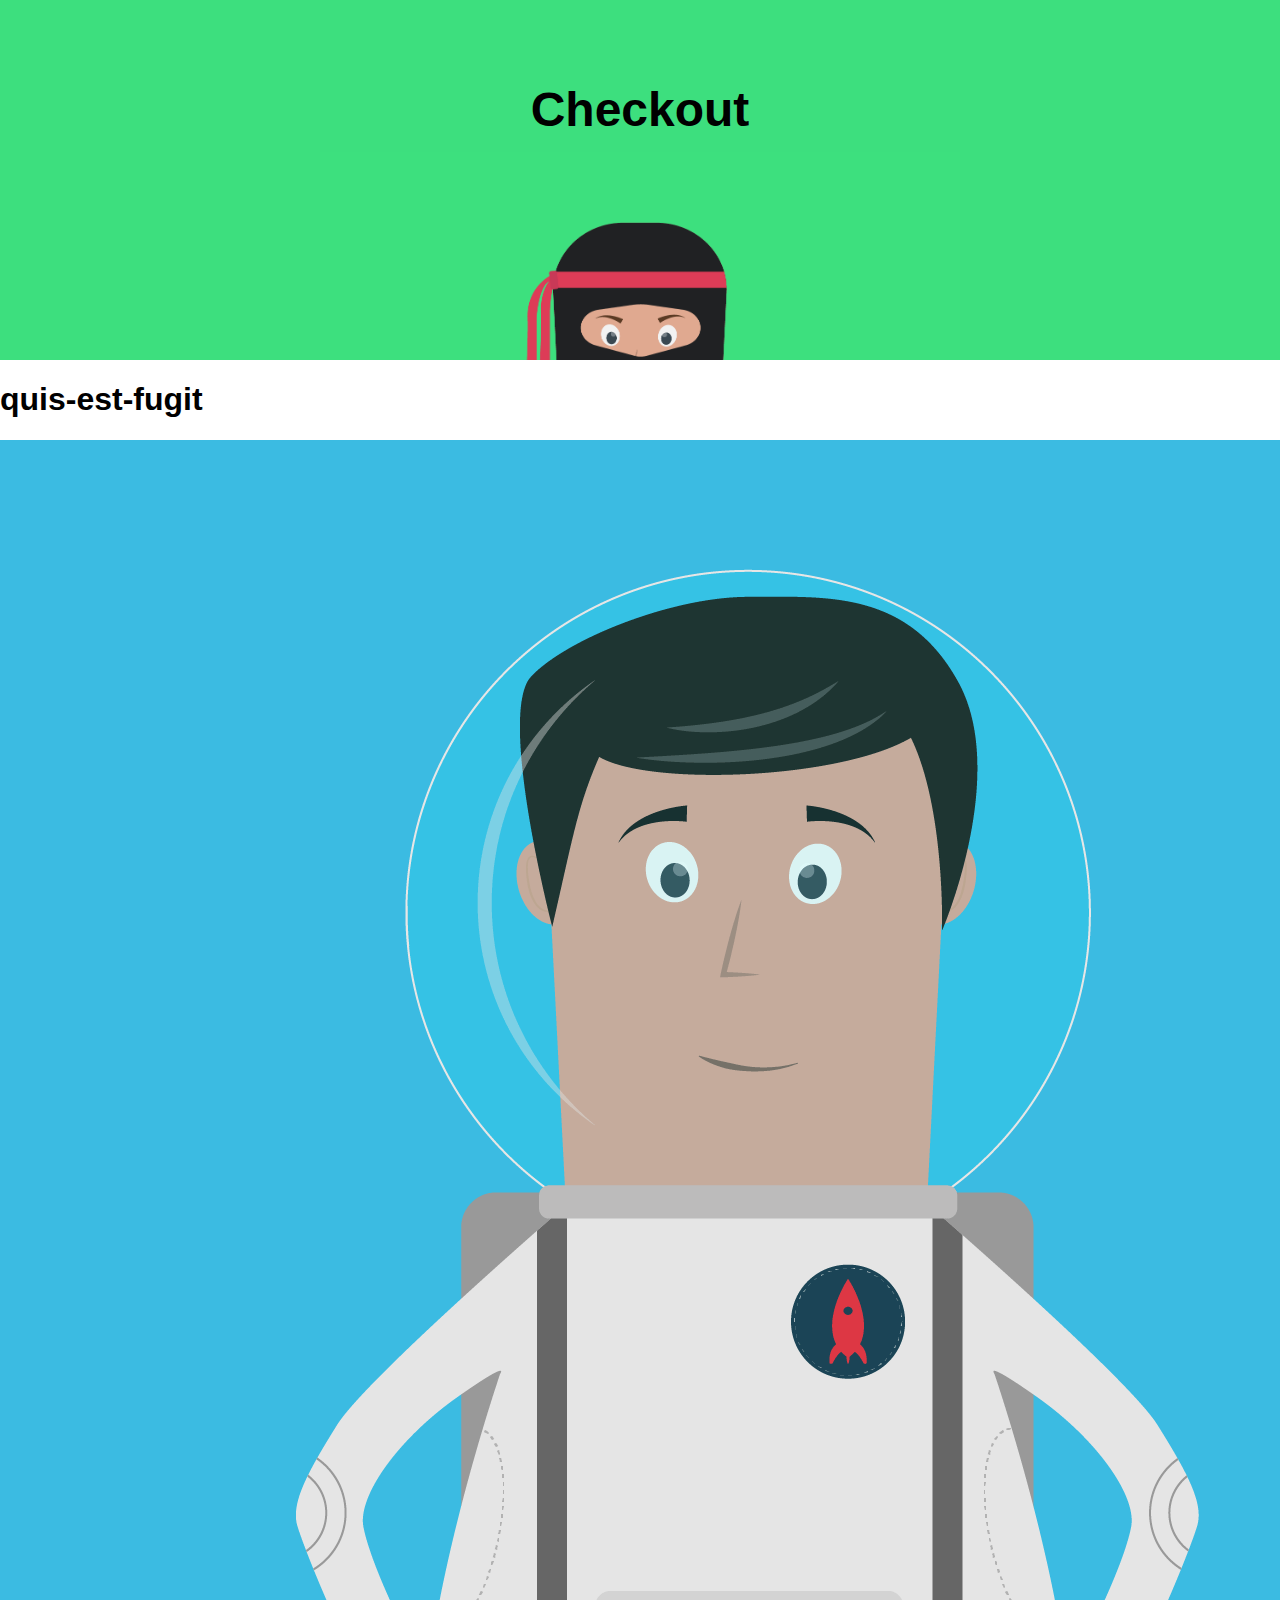
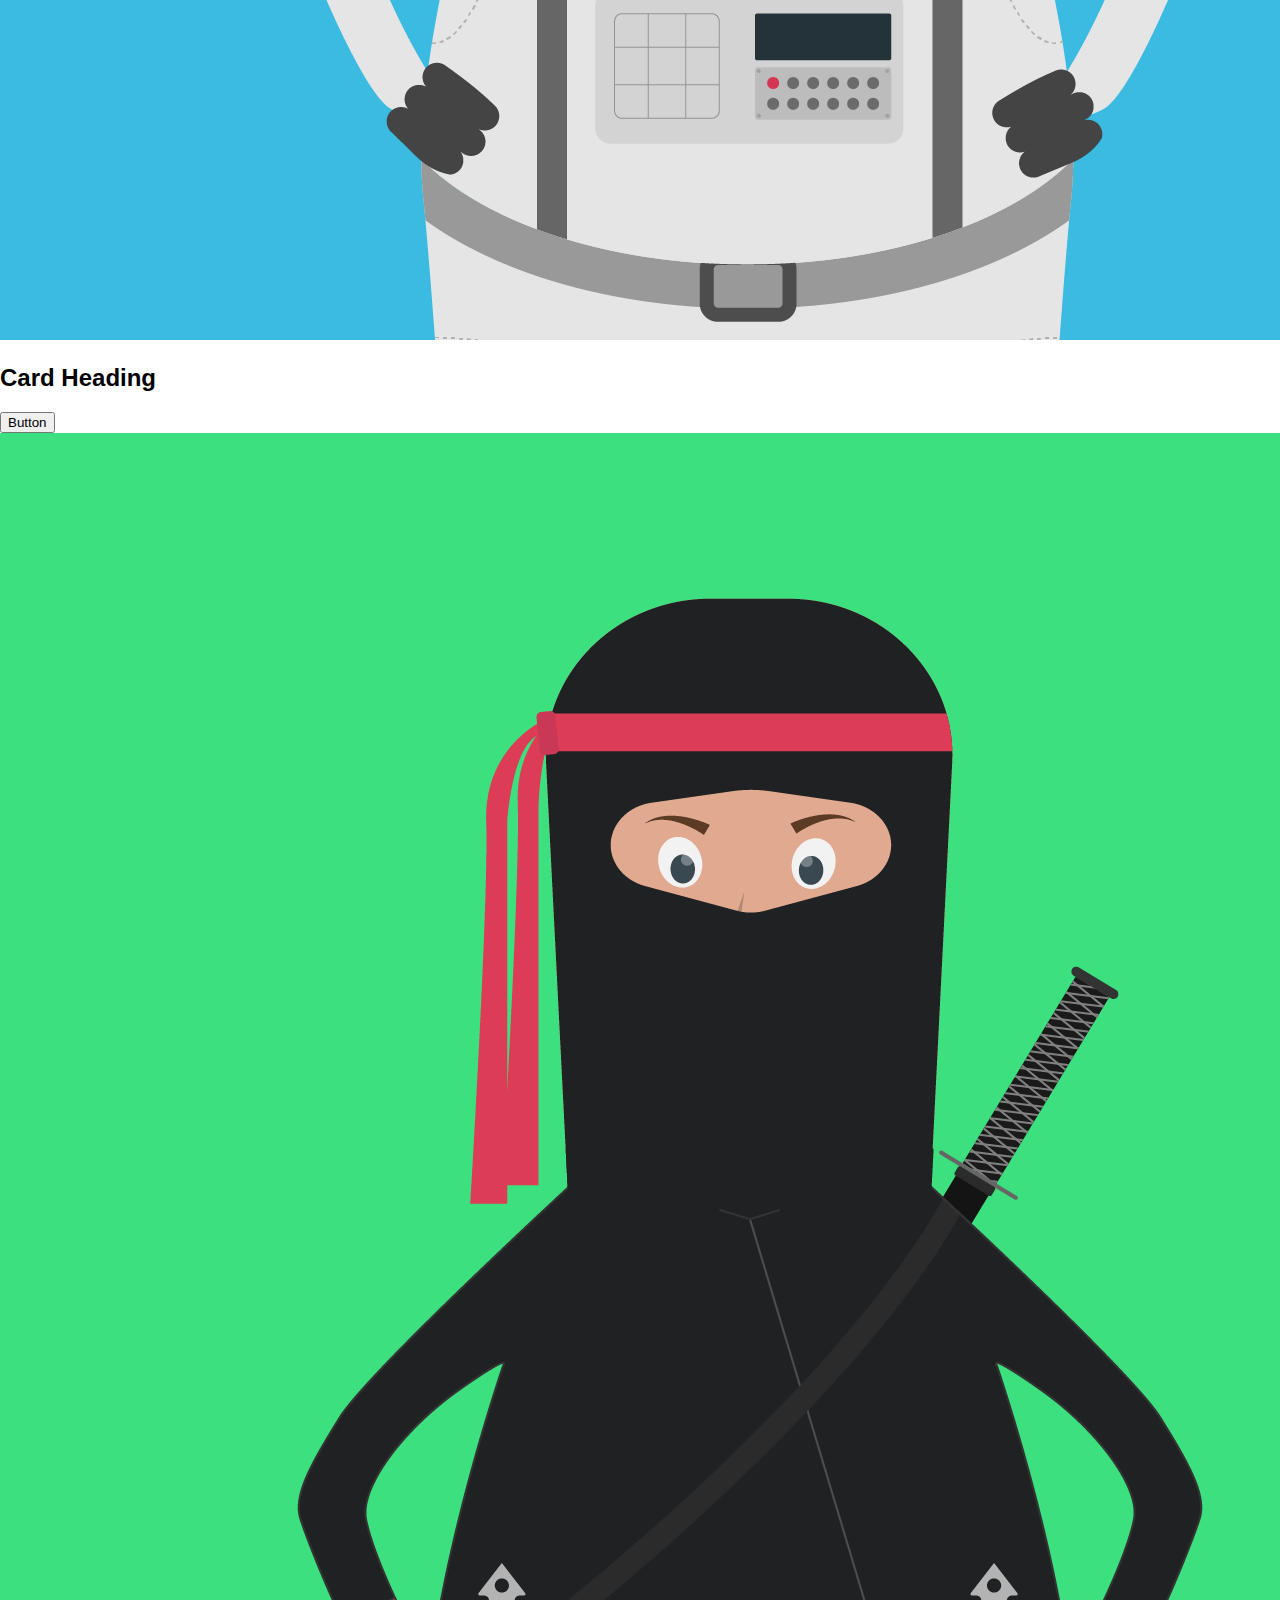
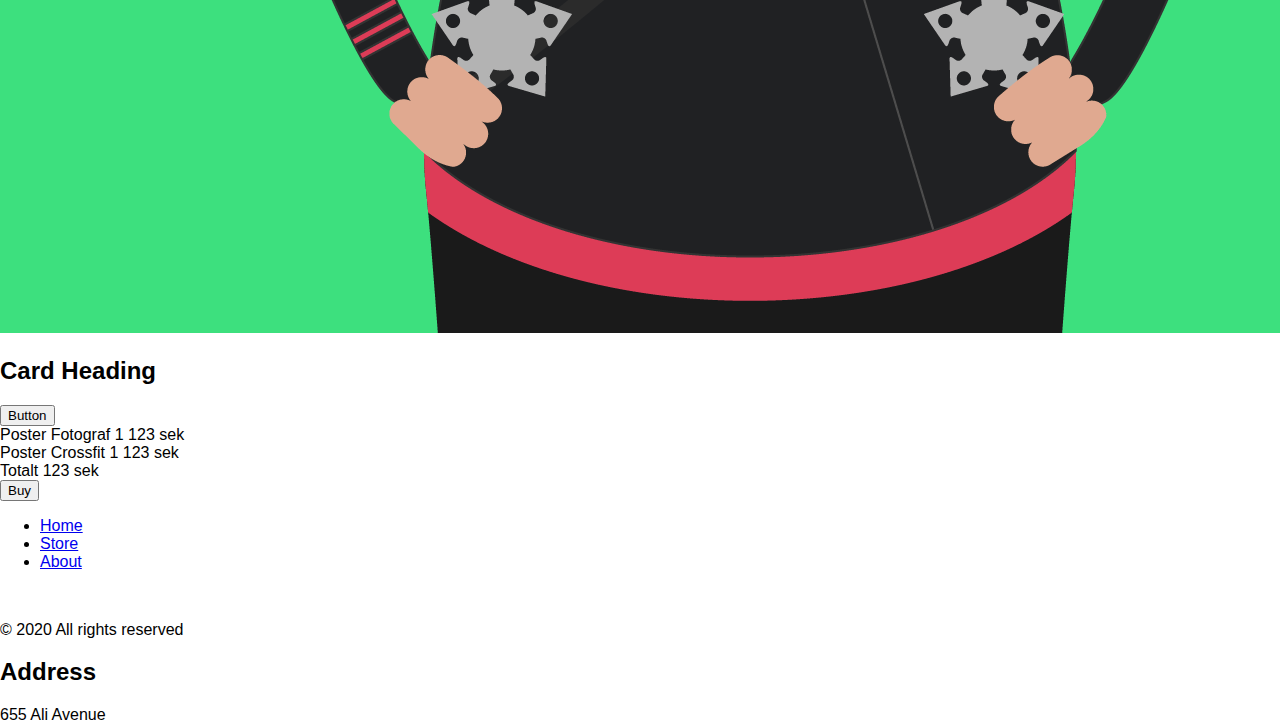
==== checkout.html @ ba8e8184 "Update the price and such for order" ====
<!DOCTYPE html>
<html lang="en">

<head>
  <meta charset="UTF-8">
  <meta name="viewport" content="width=device-width, initial-scale=1.0">
  <link rel="stylesheet" href="style-checkout.css">
  <title>Checkout</title>
</head>

<body>

  <header>
    <h1>Checkout</h1>
    <img class="ninja-for-header" src="poster-shop-main/assets/char-2.png" alt="header-picture-ninja">
  </header>

  <main class="checkout-container">
       <h1>quis-est-fugit</h1>

    <div class="checkout-items-container">
      <div class="card">
        <img src="poster-shop-main/assets/char-1.png" alt="Card Image">
        <h2>Card Heading</h2>
        <button>Button</button>
      </div>
      <div class="card">
        <img src="poster-shop-main/assets/char-2.png" alt="Card Image">
        <h2>Card Heading</h2>
        <button>Button</button>
      </div>
    </div>


    <div class="order-summary">
      <div class="order-item">
        <span class="item-name">Poster Fotograf</span>
        <span class="item-quantity">1</span>
        <span class="item-price">123 sek</span>
      </div>
      <div class="order-item">
        <span class="item-name">Poster Crossfit</span>
        <span class="item-quantity">1</span>
        <span class="item-price">123 sek</span>
      </div>
      <div class="order-total">
        <span>Totalt</span>
        <span class="total-price">123 sek</span>
      </div>
      <button>Buy</button>
    </div>

  </main>


  <footer>
    <div class="footer-container">
      <div class="footer-left">
        <ul>
          <li><a href="/">Home</a></li>
          <li><a href="/store">Store</a></li>
          <li><a href="/about">About</a></li>
        </ul>
        <img src="poster-shop-main/assets/logo.png" alt="">
        <p>© 2020 All rights reserved</p>
      </div>
      <div class="footer-middle">
        <h2>Address</h2>
        655 Ali Avenue
      </div>
      <div class="footer-right">
        <div class="social-icons">
          <a href="https://www.facebook.com" target="_blank"><i class="fab fa-facebook-f"></i></a>
          <a href="https://www.instagram.com" target="_blank"><i class="fab fa-instagram"></i></a>
          <a href="https://www.twitter.com" target="_blank"><i class="fab fa-twitter"></i></a>
        </div>
      </div>
    </div>
  </footer>

</body>

</html>
---- style-checkout.css ----
body,
html {
  margin: 0;
  padding: 0;
  font-family: "Raleway", Arial, Helvetica, sans-serif;
  /* background-color: black; */
}

/*  #3DDF7E  */

header {
  display: flex;
  flex-direction: column;
  align-items: center;
  justify-content: center;
  width: 100%;
  height: 40vh; /* vh stands for viewport height */
  overflow: hidden;
  /* background-color: red; */
  background-color: #3DDF7E ;
  position: relative;


}

header > h1 {
  position: absolute;
  top: 50px;
  font-size: 3rem;
  z-index: 2;
}

header > img {
  position: absolute;
    bottom: -27rem;  
    left: 50%; 
    transform: translateX(-50%); 
    width: 40rem; 
    height: auto; 
  z-index: 1;
}
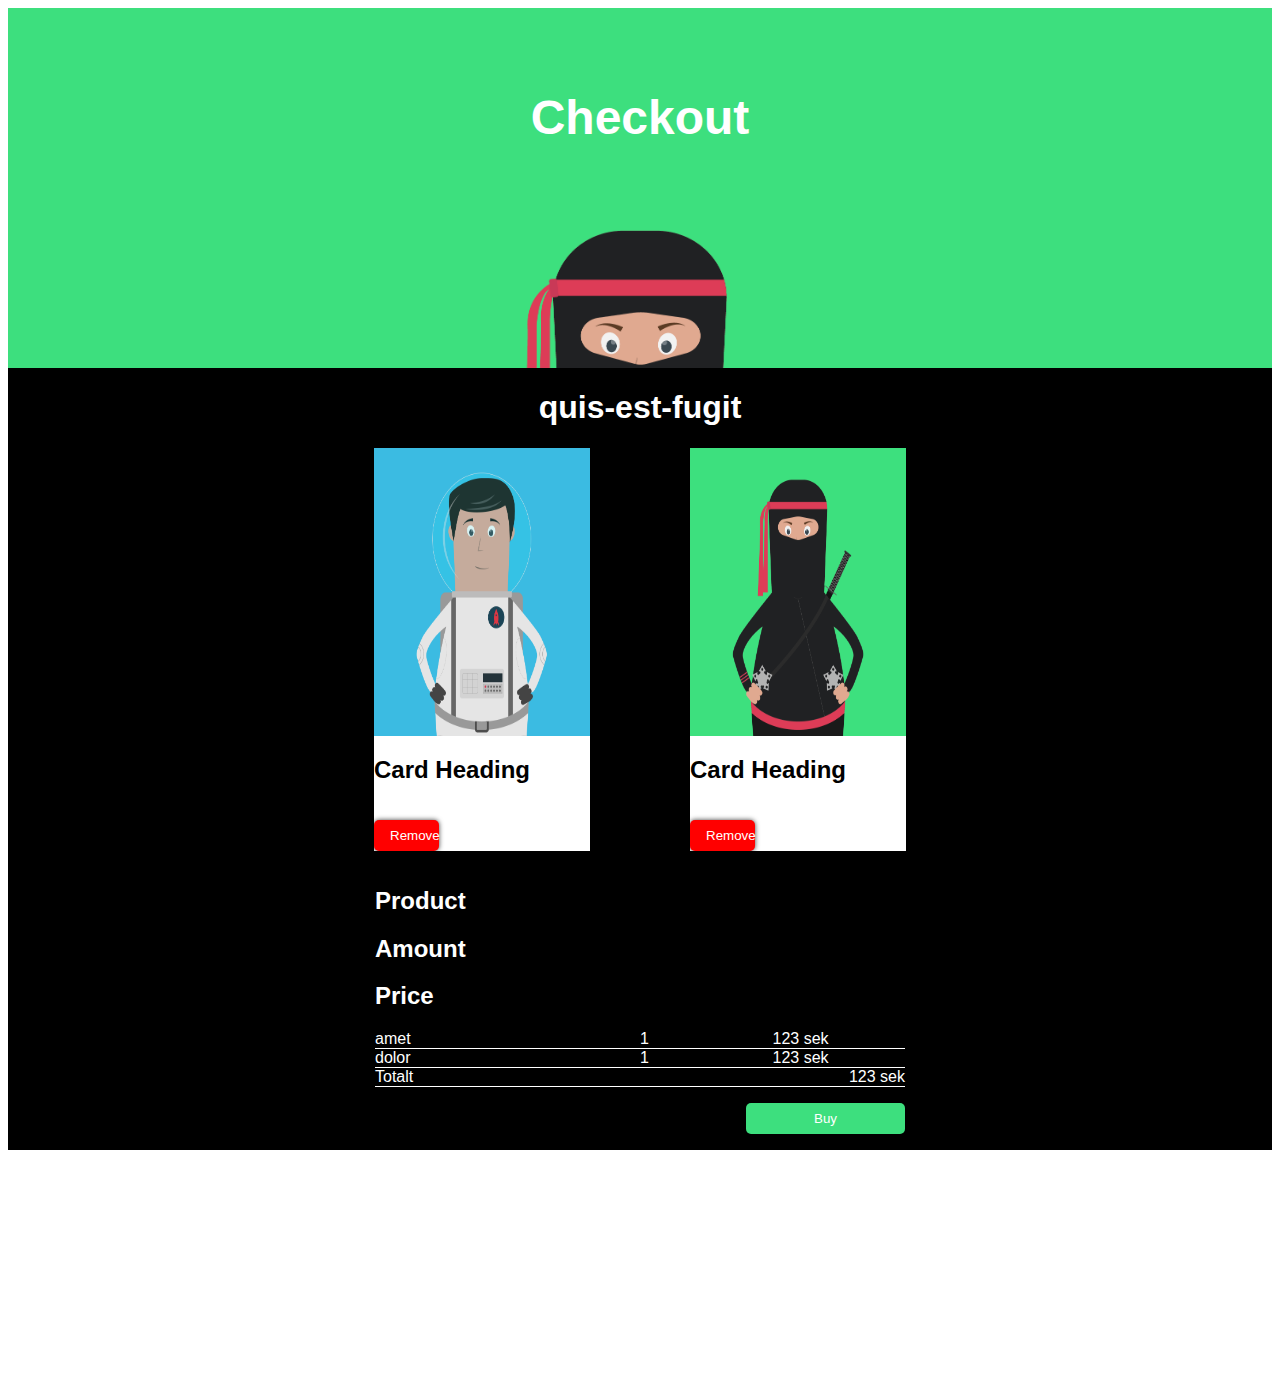
==== commit 2d33f501: "Update add the product info" ====
--- a/checkout.html
+++ b/checkout.html
@@ -16,39 +16,44 @@
   </header>
 
   <main class="checkout-container">
-       <h1>quis-est-fugit</h1>
+    <h1>quis-est-fugit</h1>
 
     <div class="checkout-items-container">
       <div class="card">
         <img src="poster-shop-main/assets/char-1.png" alt="Card Image">
         <h2>Card Heading</h2>
-        <button>Button</button>
+        <button>Remove</button>
       </div>
       <div class="card">
         <img src="poster-shop-main/assets/char-2.png" alt="Card Image">
         <h2>Card Heading</h2>
-        <button>Button</button>
+        <button>Remove</button>
       </div>
     </div>
 
 
     <div class="order-summary">
-      <div class="order-item">
-        <span class="item-name">Poster Fotograf</span>
-        <span class="item-quantity">1</span>
-        <span class="item-price">123 sek</span>
+      <div class="product-info">
+        <h2 class="order-product">Product</h2>
+        <h2 class="order-amount">Amount</h2>
+        <h2 class="order-price">Price</h2>
       </div>
-      <div class="order-item">
-        <span class="item-name">Poster Crossfit</span>
-        <span class="item-quantity">1</span>
-        <span class="item-price">123 sek</span>
+        <div class="order-item">
+          <span class="item-name">amet</span>
+          <span class="item-quantity">1</span>
+          <span class="item-price">123 sek</span>
+        </div>
+        <div class="order-item">
+          <span class="item-name">dolor</span>
+          <span class="item-quantity">1</span>
+          <span class="item-price">123 sek</span>
+        </div>
+        <div class="order-total">
+          <span>Totalt</span>
+          <span class="total-price">123 sek</span>
+        </div>
+        <button>Buy</button>
       </div>
-      <div class="order-total">
-        <span>Totalt</span>
-        <span class="total-price">123 sek</span>
-      </div>
-      <button>Buy</button>
-    </div>
 
   </main>
 
--- a/style-checkout.css
+++ b/style-checkout.css
@@ -1,12 +1,11 @@
+* {
+  color: white;
+}
+
 body,
 html {
-  margin: 0;
-  padding: 0;
   font-family: "Raleway", Arial, Helvetica, sans-serif;
-  /* background-color: black; */
 }
-
-/*  #3DDF7E  */
 
 header {
   display: flex;
@@ -14,28 +13,120 @@
   align-items: center;
   justify-content: center;
   width: 100%;
-  height: 40vh; /* vh stands for viewport height */
+  height: 40vh;
   overflow: hidden;
-  /* background-color: red; */
-  background-color: #3DDF7E ;
+
+  background-color: #3ddf7e;
   position: relative;
-
-
 }
 
-header > h1 {
+header  h1 {
   position: absolute;
   top: 50px;
   font-size: 3rem;
   z-index: 2;
 }
 
-header > img {
+header  img {
   position: absolute;
-    bottom: -27rem;  
-    left: 50%; 
-    transform: translateX(-50%); 
-    width: 40rem; 
-    height: auto; 
+  bottom: -27rem;
+  left: 50%;
+  transform: translateX(-50%);
+  width: 40rem;
+  height: auto;
   z-index: 1;
-}+}
+
+.checkout-container {
+  display: flex;
+  flex-direction: column;
+  align-items: center;
+  justify-content: center;
+  width: 100%;
+ 
+  background-color: black;
+}
+
+.checkout-items-container {
+  display: flex;
+  justify-content: center;
+  align-items: flex-start;
+  width: 50%;
+}
+
+.card {
+  display: flex;
+  flex-direction: column;
+  background-color: white;
+  margin: 0 50px;
+ 
+}
+
+
+.card  img {
+  width: 100%;
+  height: auto;
+  aspect-ratio: 3/4;
+}
+.card  h2 {
+  color: black;
+}
+
+.card button {
+  background-color: red;
+  color: white;
+  border: none;
+  border-radius: 5px;
+  padding: 0.5rem 1rem;
+  box-shadow: 0px 0px 5px 0px rgba(0, 0, 0, 0.75);
+  margin-top: 1rem;
+  width: 30%;
+}
+
+.order-summary {
+  background-color: #000;
+  color: #fff;
+  display: flex;
+  flex-direction: column;
+  /* margin: 0 50px; */
+  padding: 1rem;
+  /* flex-wrap: wrap; */
+  /* align-content: space-around; */
+  top: 50px;
+  width: 100%;
+  max-width: 530px;
+  max-height: 400px;
+  /* transform: translateY(120%); */
+}
+
+.order-item,
+.order-total {
+  display: flex;
+  justify-content: space-between;
+  border-bottom: 1px solid #fff;
+}
+
+.order-item:last-child {
+  border-bottom: none;
+}
+
+.item-name {
+  flex: 2;
+}
+
+.item-quantity,
+.item-price {
+  flex: 1;
+}
+
+.order-summary  button {
+  background-color: #3ddf7e;
+  color: #fff;
+  border: none;
+  border-radius: 5px;
+  padding: 0.5rem 1rem;
+  box-shadow: 0px 0px 5px 0px rgba(0, 0, 0, 0.75);
+  margin-top: 1rem;
+  width: 30%;
+  margin-left: auto; 
+}
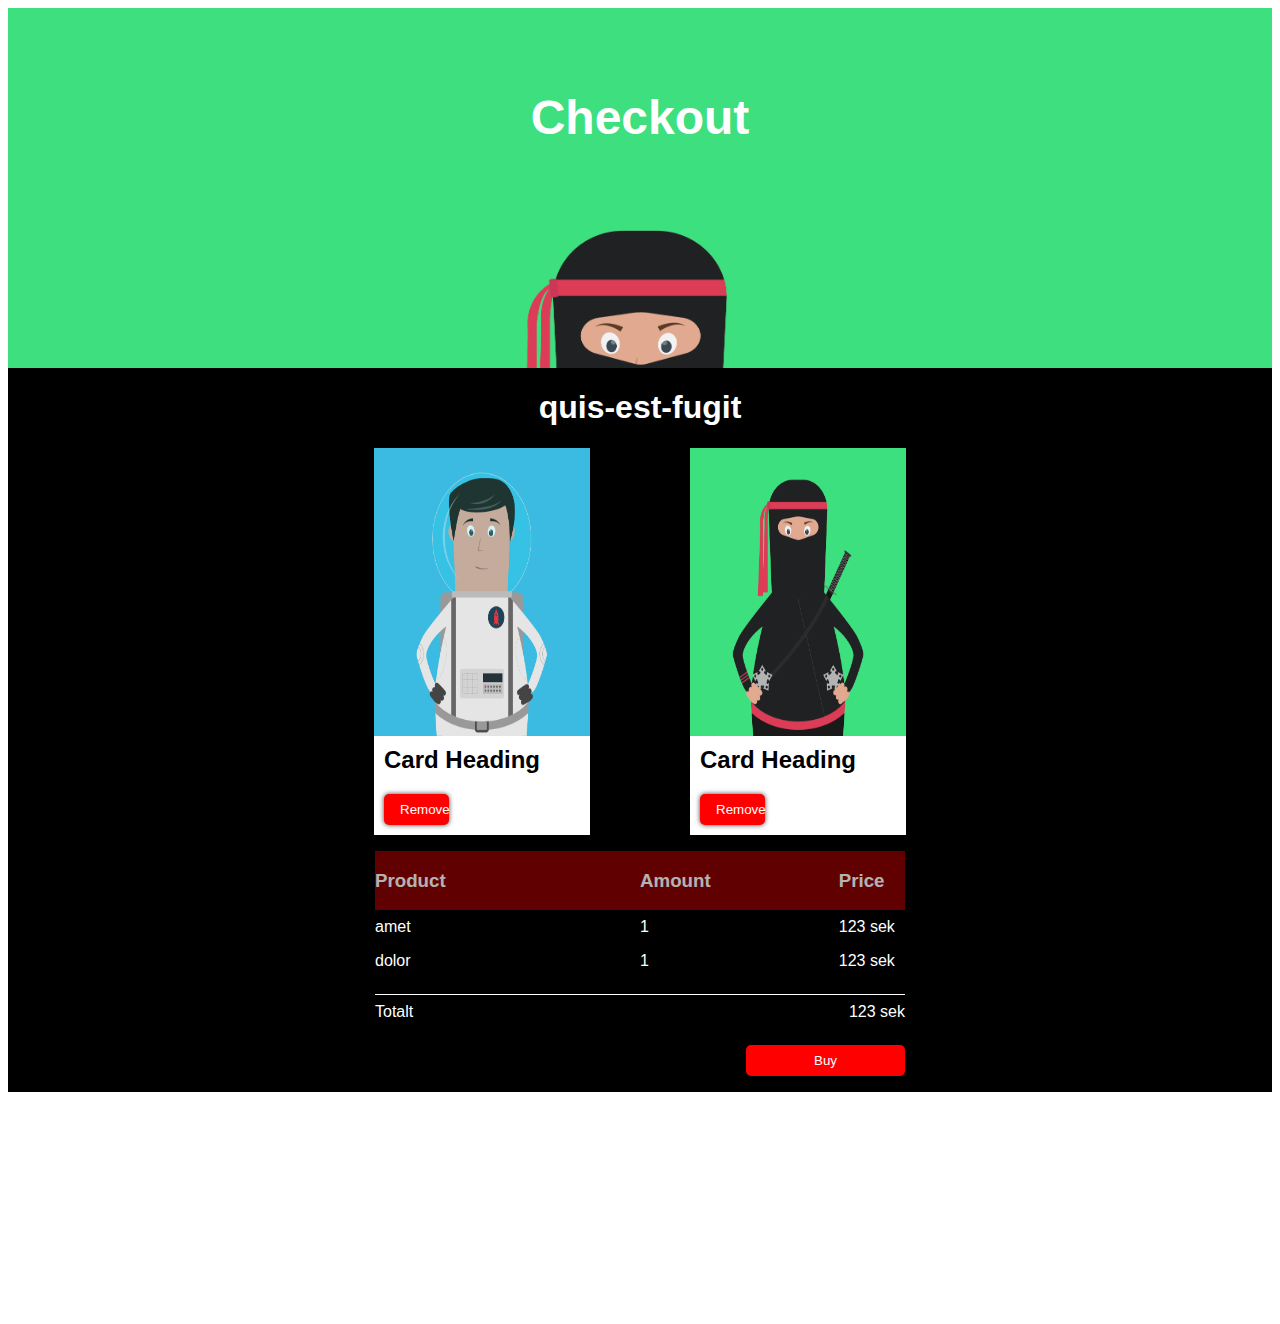
==== commit bc7ca26e: "Update change h2 to h3" ====
--- a/checkout.html
+++ b/checkout.html
@@ -34,9 +34,9 @@
 
     <div class="order-summary">
       <div class="product-info">
-        <h2 class="order-product">Product</h2>
-        <h2 class="order-amount">Amount</h2>
-        <h2 class="order-price">Price</h2>
+        <h3 class="order-product">Product</h3>
+        <h3 class="order-amount">Amount</h3>
+        <h3 class="order-price">Price</h3>
       </div>
         <div class="order-item">
           <span class="item-name">amet</span>
--- a/style-checkout.css
+++ b/style-checkout.css
@@ -70,6 +70,7 @@
 }
 .card  h2 {
   color: black;
+  margin: 10px 10px;
 }
 
 .card button {
@@ -79,7 +80,7 @@
   border-radius: 5px;
   padding: 0.5rem 1rem;
   box-shadow: 0px 0px 5px 0px rgba(0, 0, 0, 0.75);
-  margin-top: 1rem;
+  margin: 10px 10px;
   width: 30%;
 }
 
@@ -94,33 +95,74 @@
   /* align-content: space-around; */
   top: 50px;
   width: 100%;
+  height: auto;
   max-width: 530px;
-  max-height: 400px;
+  /* max-height: 400px; */
   /* transform: translateY(120%); */
 }
 
-.order-item,
+.order-item {
+  display: flex;
+  justify-content: space-between;
+  /* border-bottom: 1px solid #fff; */
+  padding: 0.5rem 0;
+}
+
 .order-total {
   display: flex;
   justify-content: space-between;
-  border-bottom: 1px solid #fff;
+  padding: 0.5rem 0;
+  border-top: 1px solid #fff;
+  margin-top: 1rem;
 }
 
 .order-item:last-child {
   border-bottom: none;
 }
 
-.item-name {
-  flex: 2;
+.product-info {
+  display: flex;
+  background-color: darkred;
+  opacity: 0.7
+
 }
 
+.product-info h2 {
+    margin: 10px 10px;
+    
+}
+
+.order-product, .order-amount, .order-price {
+  flex: 1;
+}
+
+.order-product {
+  flex: 4;
+}
+
+.order-amount {
+  flex: 3;
+}
+
+
+
+
+.item-name,
 .item-quantity,
 .item-price {
   flex: 1;
 }
 
+.item-name {
+  flex: 4;
+}
+
+.item-quantity {
+  flex: 3;
+}
+
 .order-summary  button {
-  background-color: #3ddf7e;
+  background-color: red;
   color: #fff;
   border: none;
   border-radius: 5px;
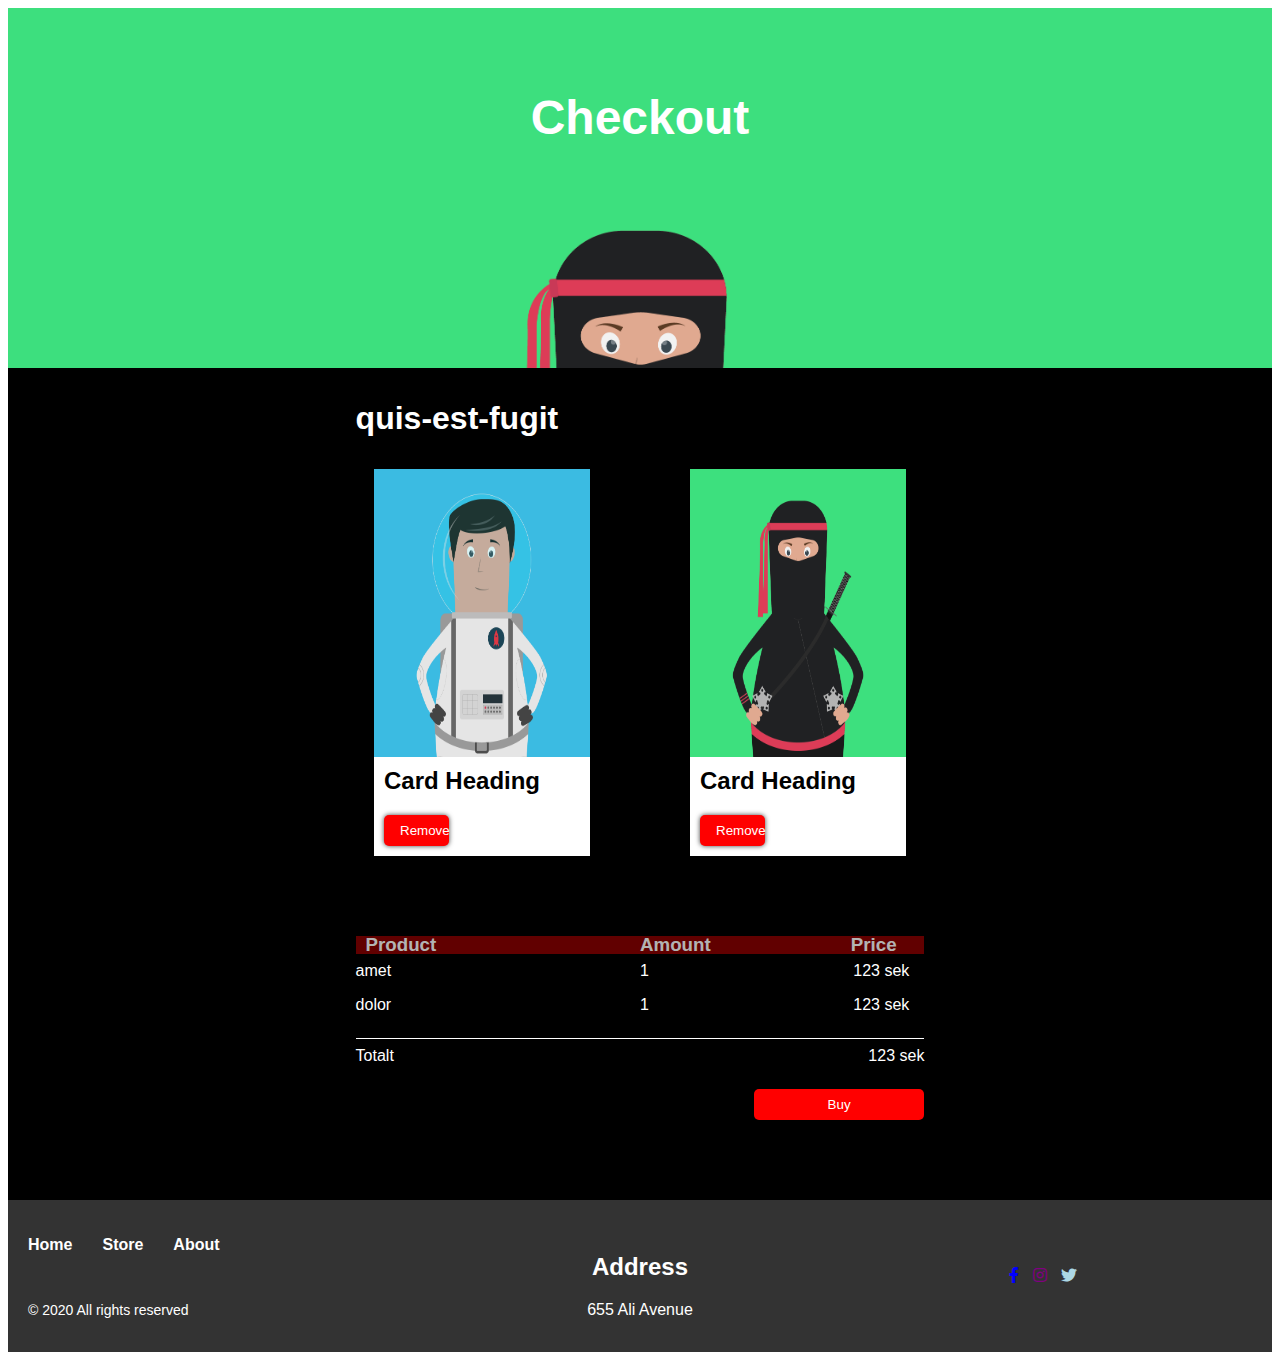
==== commit 5de4d642: "Update import icons" ====
--- a/checkout.html
+++ b/checkout.html
@@ -5,6 +5,8 @@
   <meta charset="UTF-8">
   <meta name="viewport" content="width=device-width, initial-scale=1.0">
   <link rel="stylesheet" href="style-checkout.css">
+  <link rel="stylesheet" href="https://cdnjs.cloudflare.com/ajax/libs/font-awesome/5.15.4/css/all.min.css">
+
   <title>Checkout</title>
 </head>
 
--- a/style-checkout.css
+++ b/style-checkout.css
@@ -20,14 +20,14 @@
   position: relative;
 }
 
-header  h1 {
+header h1 {
   position: absolute;
   top: 50px;
   font-size: 3rem;
   z-index: 2;
 }
 
-header  img {
+header img {
   position: absolute;
   bottom: -27rem;
   left: 50%;
@@ -36,15 +36,25 @@
   height: auto;
   z-index: 1;
 }
-
+footer {
+  flex-grow: 1;
+  /* Your existing styles for footer... */
+}
 .checkout-container {
   display: flex;
   flex-direction: column;
   align-items: center;
   justify-content: center;
   width: 100%;
- 
+
   background-color: black;
+}
+
+.checkout-container h1 {
+  margin: 2rem 0;
+  /* move to the left */
+  text-align: left;
+  width: 45%;
 }
 
 .checkout-items-container {
@@ -59,16 +69,14 @@
   flex-direction: column;
   background-color: white;
   margin: 0 50px;
- 
-}
-
-
-.card  img {
+}
+
+.card img {
   width: 100%;
   height: auto;
   aspect-ratio: 3/4;
 }
-.card  h2 {
+.card h2 {
   color: black;
   margin: 10px 10px;
 }
@@ -89,22 +97,18 @@
   color: #fff;
   display: flex;
   flex-direction: column;
-  /* margin: 0 50px; */
-  padding: 1rem;
-  /* flex-wrap: wrap; */
-  /* align-content: space-around; */
+
+  padding: 5rem;
   top: 50px;
-  width: 100%;
-  height: auto;
-  max-width: 530px;
-  /* max-height: 400px; */
-  /* transform: translateY(120%); */
+  width: 45%;
+  height: auto;
+  /* max-width: 530px; */
+  /* margin: 0 auto; */
 }
 
 .order-item {
   display: flex;
   justify-content: space-between;
-  /* border-bottom: 1px solid #fff; */
   padding: 0.5rem 0;
 }
 
@@ -123,16 +127,16 @@
 .product-info {
   display: flex;
   background-color: darkred;
-  opacity: 0.7
-
-}
-
-.product-info h2 {
-    margin: 10px 10px;
-    
-}
-
-.order-product, .order-amount, .order-price {
+  opacity: 0.7;
+}
+
+.product-info h3 {
+  margin: -2px 10px;
+}
+
+.order-product,
+.order-amount,
+.order-price {
   flex: 1;
 }
 
@@ -143,9 +147,6 @@
 .order-amount {
   flex: 3;
 }
-
-
-
 
 .item-name,
 .item-quantity,
@@ -161,7 +162,7 @@
   flex: 3;
 }
 
-.order-summary  button {
+.order-summary button {
   background-color: red;
   color: #fff;
   border: none;
@@ -170,5 +171,85 @@
   box-shadow: 0px 0px 5px 0px rgba(0, 0, 0, 0.75);
   margin-top: 1rem;
   width: 30%;
-  margin-left: auto; 
-}
+  margin-left: auto;
+}
+
+.footer-container {
+  display: flex;
+  justify-content: space-between;
+  align-items: center;
+  background-color: #333333;
+  padding: 20px;
+  /* margin-top: 100px; */
+}
+
+.footer-left,
+.footer-middle,
+.footer-right {
+  flex: 1;
+}
+
+.footer-left ul {
+  list-style: none;
+  padding: 0;
+}
+
+.footer-left ul li {
+  display: inline;
+  margin-right: 10px;
+}
+
+.footer-left img {
+  width: 100px;
+  height: auto;
+}
+
+.footer-left p {
+  font-size: 14px;
+  color: #ffffff;
+}
+
+.footer-middle {
+  text-align: center;
+}
+
+ul {
+  list-style: none;
+  display: flex;
+  gap: 20px;
+}
+
+ul li a {
+  text-decoration: none;
+  color: #ffffff;
+  font-weight: bold;
+}
+
+ul li a:hover {
+  text-decoration: underline;
+}
+
+.social-icons {
+  text-align: center;
+  margin: 20px 0;
+}
+.social-icons a {
+  color: #333;
+  margin-right: 10px;
+}
+
+.social-icons a:hover {
+  color: #007bff;
+}
+
+.fa-facebook-f {
+  color: blue;
+}
+
+.fa-instagram {
+  color: purple;
+}
+
+.fa-twitter {
+  color: lightblue;
+}
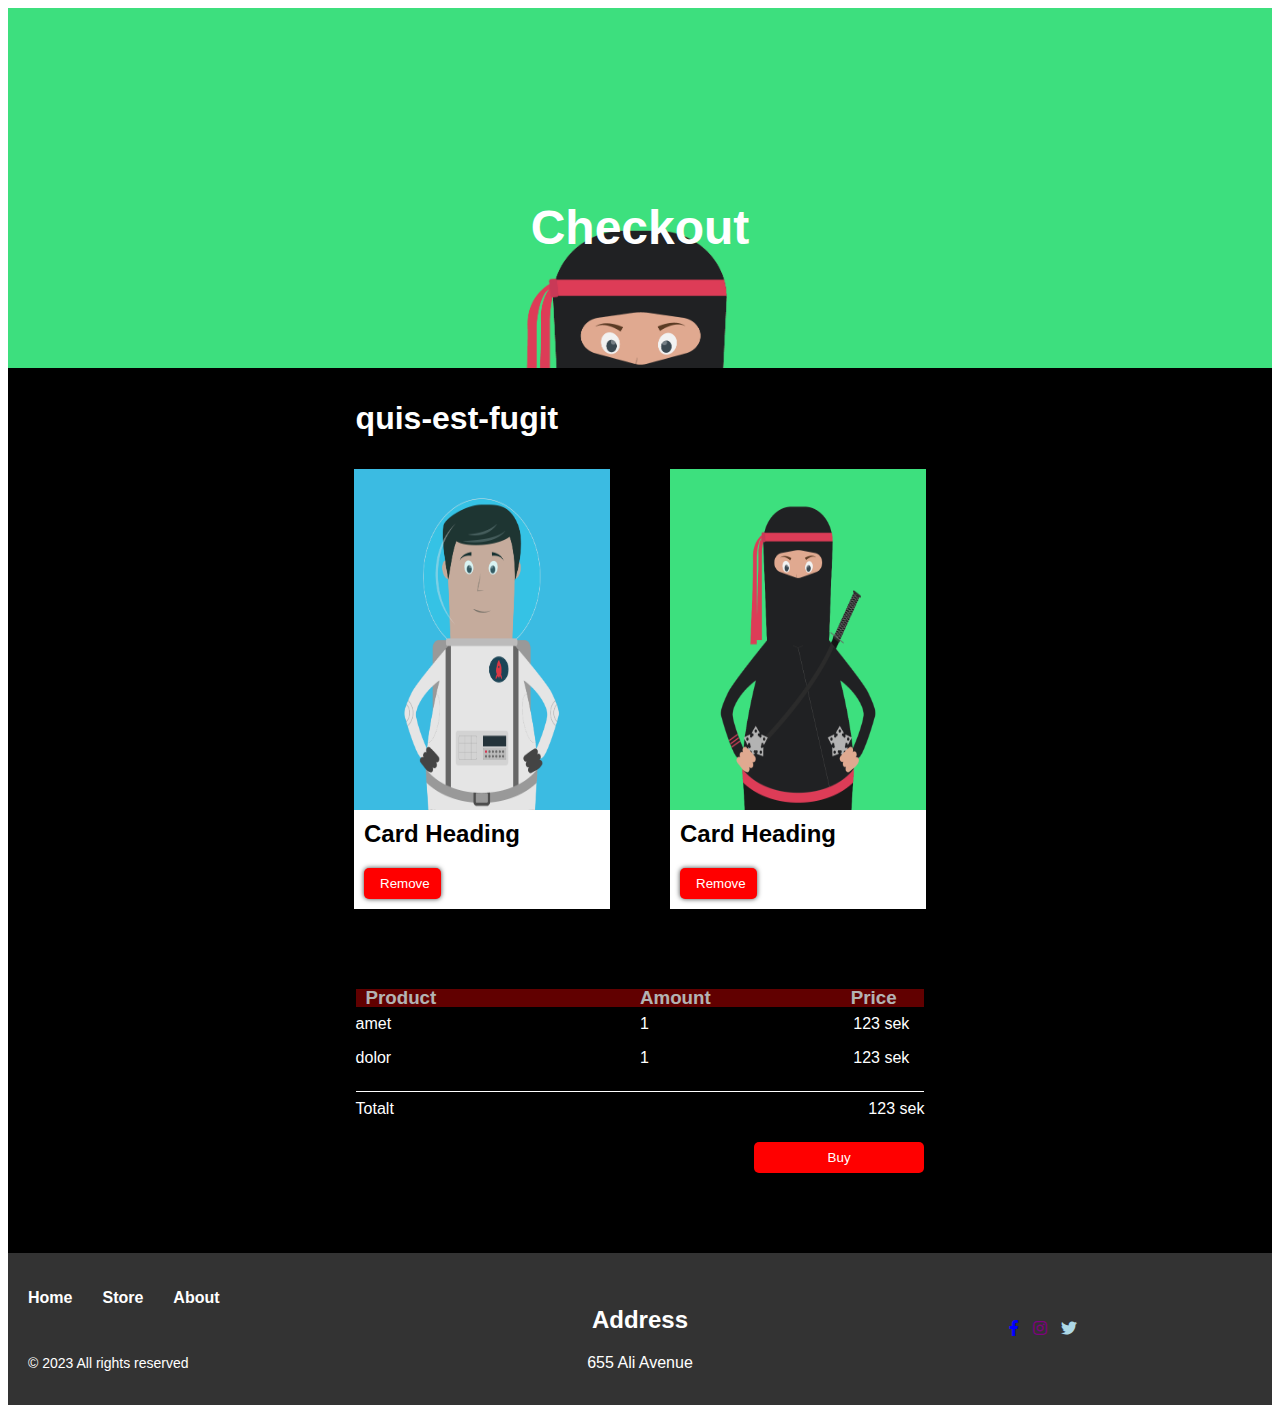
==== commit 4b9eafe2: "Update navigation and footer copyright year" ====
--- a/checkout.html
+++ b/checkout.html
@@ -13,6 +13,13 @@
 <body>
 
   <header>
+    <!-- <nav class="nav-bar">
+      <ul>
+        <li><a href="index.html">Home</a></li>
+        <li><a href="#">Store</a></li>
+        <li><a href="#">About</a></li>
+      </ul>
+    </nav> -->
     <h1>Checkout</h1>
     <img class="ninja-for-header" src="poster-shop-main/assets/char-2.png" alt="header-picture-ninja">
   </header>
@@ -64,12 +71,12 @@
     <div class="footer-container">
       <div class="footer-left">
         <ul>
-          <li><a href="/">Home</a></li>
-          <li><a href="/store">Store</a></li>
-          <li><a href="/about">About</a></li>
+          <li><a href="#">Home</a></li>
+          <li><a href="checkout.html">Store</a></li>
+          <li><a href="#">About</a></li>
         </ul>
         <img src="poster-shop-main/assets/logo.png" alt="">
-        <p>© 2020 All rights reserved</p>
+        <p>© 2023 All rights reserved</p>
       </div>
       <div class="footer-middle">
         <h2>Address</h2>
--- a/style-checkout.css
+++ b/style-checkout.css
@@ -22,7 +22,7 @@
 
 header h1 {
   position: absolute;
-  top: 50px;
+  top: 10rem;
   font-size: 3rem;
   z-index: 2;
 }
@@ -38,7 +38,6 @@
 }
 footer {
   flex-grow: 1;
-  /* Your existing styles for footer... */
 }
 .checkout-container {
   display: flex;
@@ -52,7 +51,7 @@
 
 .checkout-container h1 {
   margin: 2rem 0;
-  /* move to the left */
+
   text-align: left;
   width: 45%;
 }
@@ -68,7 +67,9 @@
   display: flex;
   flex-direction: column;
   background-color: white;
-  margin: 0 50px;
+  /* margin: 0 50px; */
+  margin: 0 30px;
+
 }
 
 .card img {
@@ -89,7 +90,12 @@
   padding: 0.5rem 1rem;
   box-shadow: 0px 0px 5px 0px rgba(0, 0, 0, 0.75);
   margin: 10px 10px;
+  /* width: auto; */
   width: 30%;
+}
+
+.card button:hover {
+  cursor: pointer;
 }
 
 .order-summary {
@@ -102,8 +108,6 @@
   top: 50px;
   width: 45%;
   height: auto;
-  /* max-width: 530px; */
-  /* margin: 0 auto; */
 }
 
 .order-item {
@@ -180,7 +184,6 @@
   align-items: center;
   background-color: #333333;
   padding: 20px;
-  /* margin-top: 100px; */
 }
 
 .footer-left,
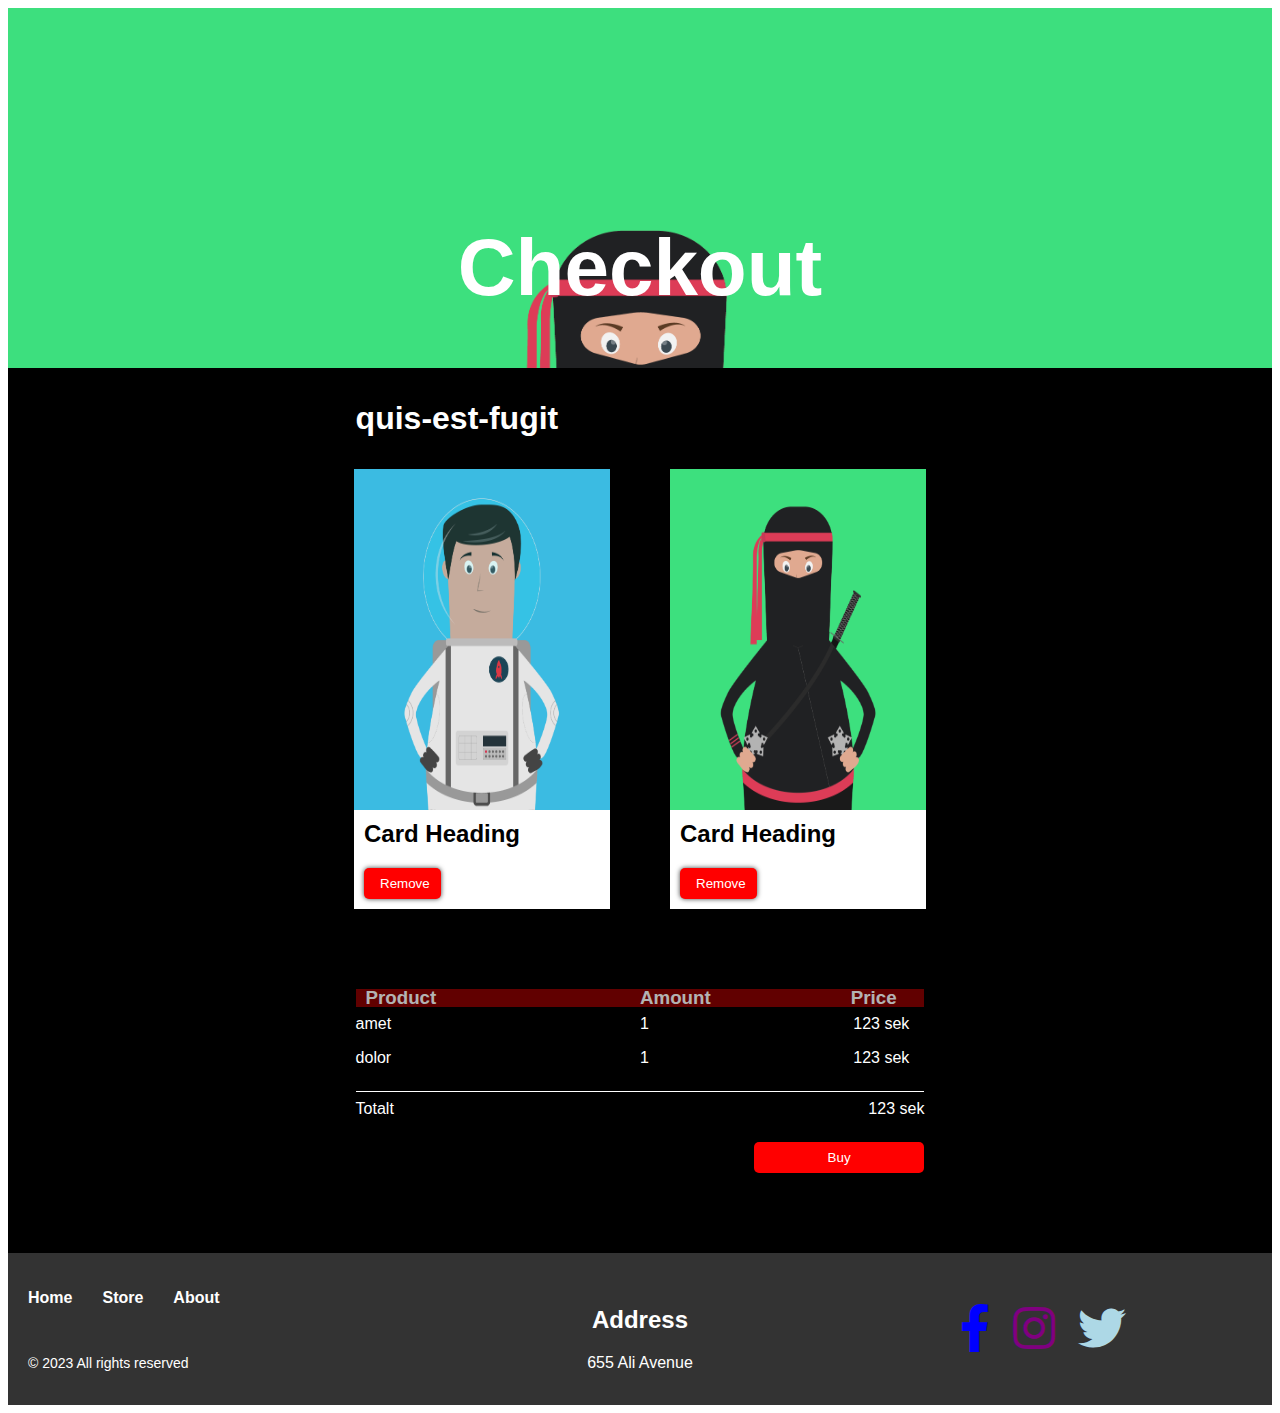
==== commit 4abff426: "Update links in footer" ====
--- a/checkout.html
+++ b/checkout.html
@@ -71,7 +71,7 @@
     <div class="footer-container">
       <div class="footer-left">
         <ul>
-          <li><a href="#">Home</a></li>
+          <li><a href="index.html">Home</a></li>
           <li><a href="checkout.html">Store</a></li>
           <li><a href="#">About</a></li>
         </ul>
--- a/style-checkout.css
+++ b/style-checkout.css
@@ -23,9 +23,18 @@
 header h1 {
   position: absolute;
   top: 10rem;
-  font-size: 3rem;
+  font-size: 5rem;
+  /* font-size: 1000%; */
   z-index: 2;
 }
+
+.nav-bar {
+  position: absolute;
+  top: 10px; /* Adjust the top margin as needed */
+  left: 10px; /* Adjust the left margin as needed */
+}
+
+
 
 header img {
   position: absolute;
@@ -235,6 +244,8 @@
 .social-icons {
   text-align: center;
   margin: 20px 0;
+  /* increase size */
+  font-size: 3rem;
 }
 .social-icons a {
   color: #333;
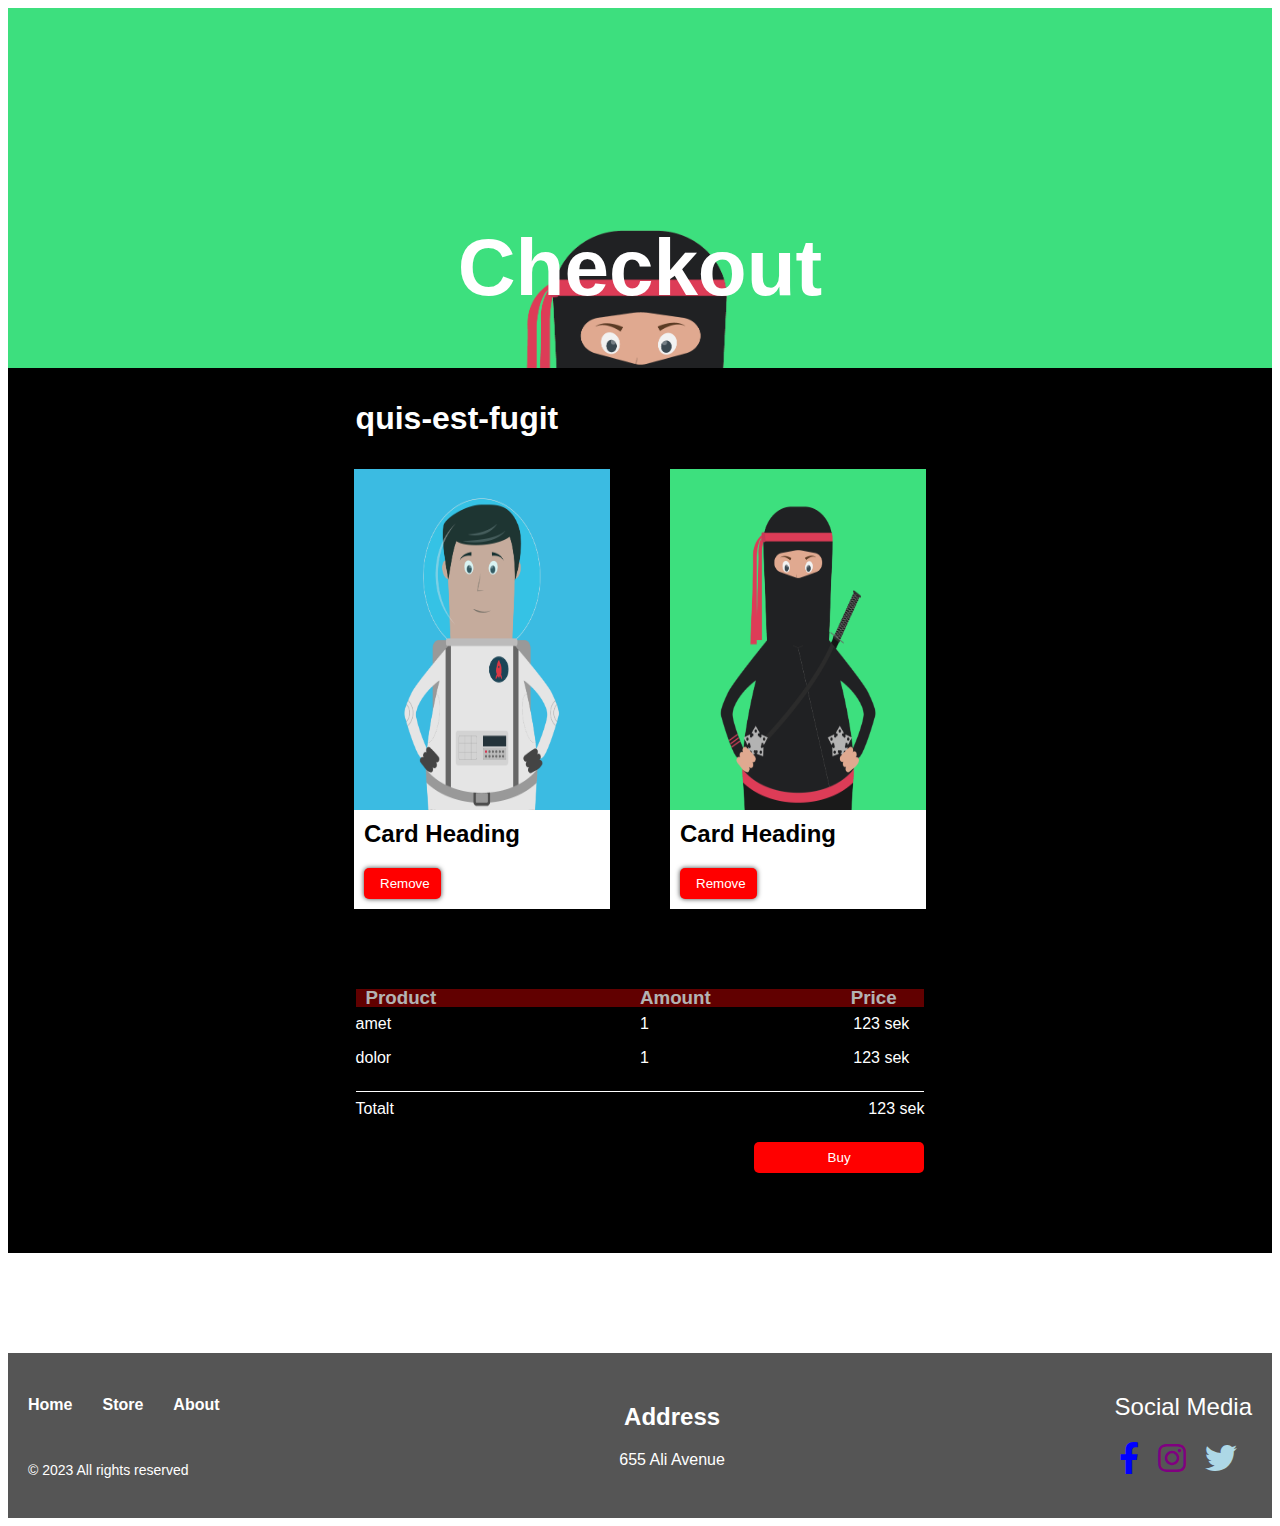
==== commit e9749034: "Update checkout.html and style-checkout.css" ====
--- a/checkout.html
+++ b/checkout.html
@@ -83,6 +83,7 @@
         655 Ali Avenue
       </div>
       <div class="footer-right">
+      <div class="social-media">  Social Media</div>
         <div class="social-icons">
           <a href="https://www.facebook.com" target="_blank"><i class="fab fa-facebook-f"></i></a>
           <a href="https://www.instagram.com" target="_blank"><i class="fab fa-instagram"></i></a>
--- a/style-checkout.css
+++ b/style-checkout.css
@@ -191,14 +191,10 @@
   display: flex;
   justify-content: space-between;
   align-items: center;
-  background-color: #333333;
+  background-color: #555555;
   padding: 20px;
-}
-
-.footer-left,
-.footer-middle,
-.footer-right {
-  flex: 1;
+  color: white;
+  margin-top: 100px;
 }
 
 .footer-left ul {
@@ -223,6 +219,7 @@
 
 .footer-middle {
   text-align: center;
+  margin-top: -20px;
 }
 
 ul {
@@ -241,11 +238,18 @@
   text-decoration: underline;
 }
 
+.social-media {
+  text-align: center;
+  margin: 20px 0;
+  /* increase size */
+  font-size: 1.5rem;
+}
+
 .social-icons {
   text-align: center;
   margin: 20px 0;
   /* increase size */
-  font-size: 3rem;
+  font-size: 2rem;
 }
 .social-icons a {
   color: #333;
@@ -267,3 +271,42 @@
 .fa-twitter {
   color: lightblue;
 }
+@media (max-width: 768px) {
+  .main-container main {
+    margin: 100px 50px;
+  }
+
+  .main-container main div {
+    flex-basis: calc(
+      50% - 20px
+
+    ); 
+  }
+
+  .secondary-container {
+    flex-direction: column;
+    margin: 0 20px;
+  }
+
+  .char-11, .char-12 {
+    width: 100%;
+    aspect-ratio: 3 / 4;
+    margin: 10px 0;
+  }
+
+  .footer-container {
+    flex-direction: column;
+    /* margin: 0 20px; */
+  }
+
+  .footer-left {
+    margin-bottom: 20px;
+  }
+
+  .footer-right ul {
+    display: flex;
+    flex-direction: column;
+    flex-direction: column;
+    gap: 10px;
+  }
+}
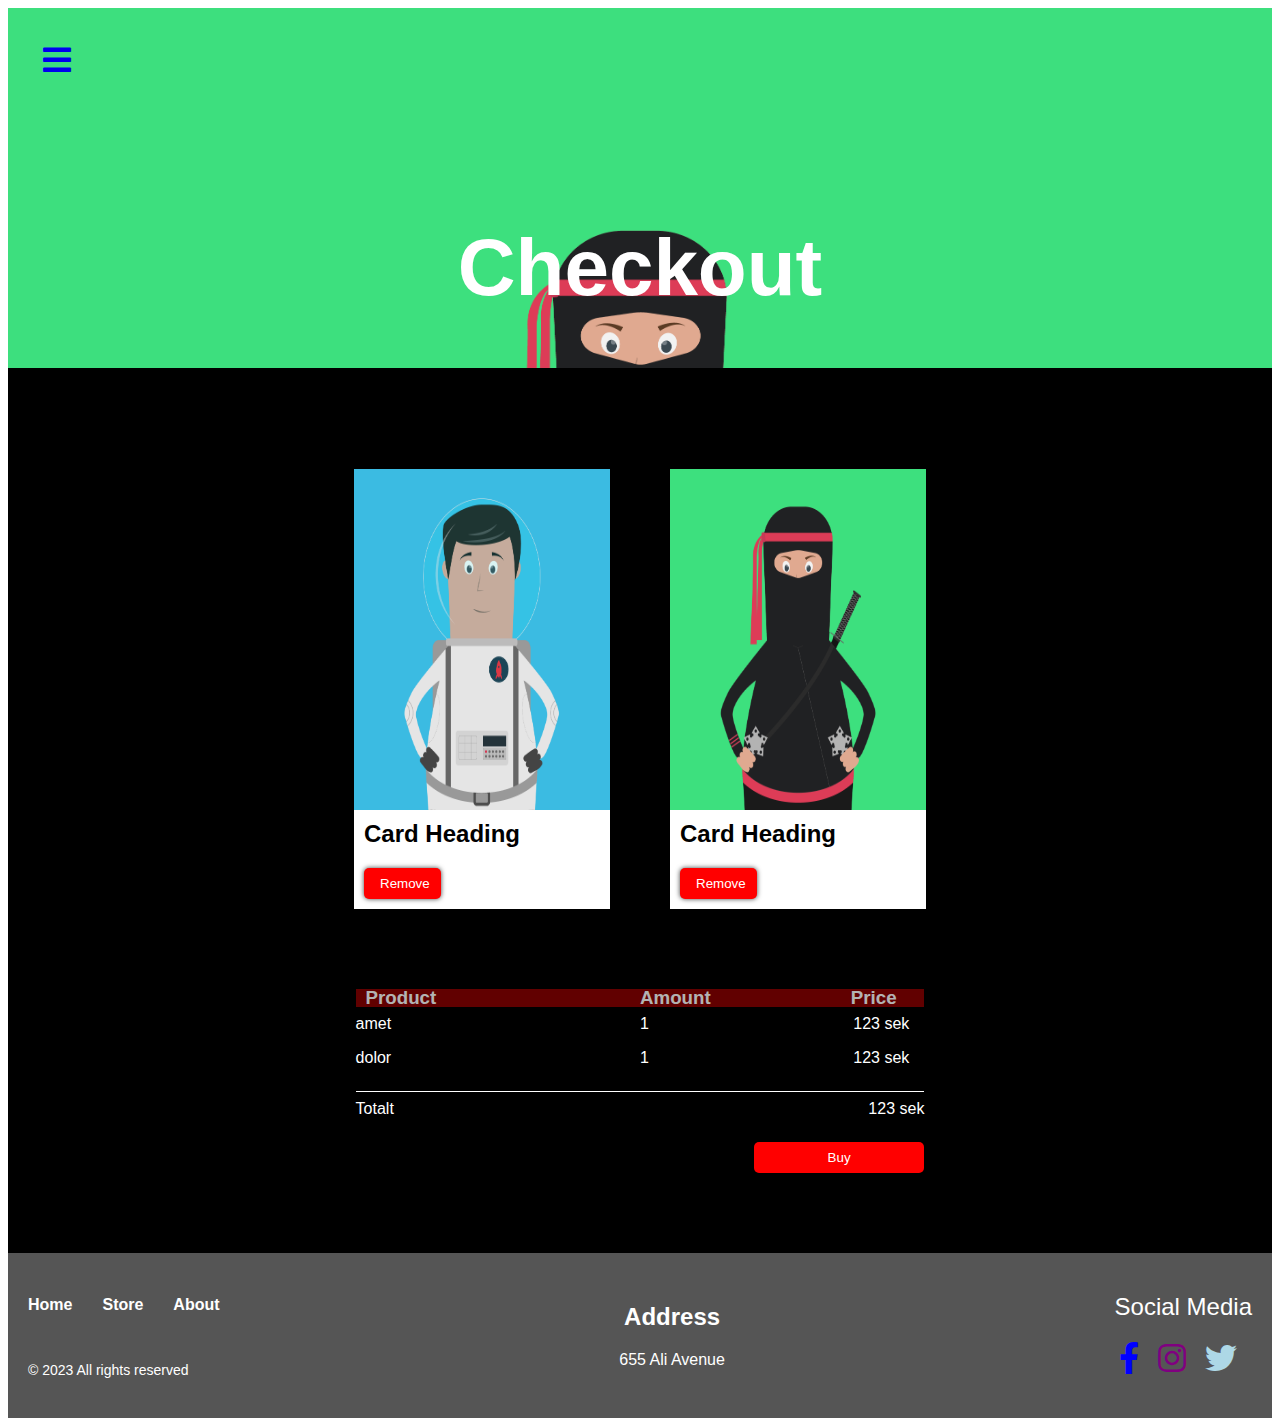
==== commit f1b75fc2: "Update burger menu in checkout and index pages" ====
--- a/checkout.html
+++ b/checkout.html
@@ -12,14 +12,14 @@
 
 <body>
 
-  <header>
-    <!-- <nav class="nav-bar">
-      <ul>
-        <li><a href="index.html">Home</a></li>
-        <li><a href="#">Store</a></li>
-        <li><a href="#">About</a></li>
-      </ul>
-    </nav> -->
+<!-- marterial icon bugermenu -->
+
+<header>
+  <div class="burger-menu">
+    <a href="index.html">
+      <i class="fas fa-bars"></i>
+    </a>
+  </div>
     <h1>Checkout</h1>
     <img class="ninja-for-header" src="poster-shop-main/assets/char-2.png" alt="header-picture-ninja">
   </header>
--- a/style-checkout.css
+++ b/style-checkout.css
@@ -1,5 +1,5 @@
 * {
-  color: white;
+
 }
 
 body,
@@ -15,7 +15,6 @@
   width: 100%;
   height: 40vh;
   overflow: hidden;
-
   background-color: #3ddf7e;
   position: relative;
 }
@@ -26,6 +25,7 @@
   font-size: 5rem;
   /* font-size: 1000%; */
   z-index: 2;
+  color: white;
 }
 
 .nav-bar {
@@ -34,7 +34,18 @@
   left: 10px; /* Adjust the left margin as needed */
 }
 
-
+.burger-menu {
+  position: absolute;
+  top: 10px;
+  left: 10px;
+  width: 50px;
+  height: 50px;
+  border: none;
+  cursor: pointer;
+  font-size: 2rem;
+
+  margin: 25px 25px;
+}
 
 header img {
   position: absolute;
@@ -78,7 +89,6 @@
   background-color: white;
   /* margin: 0 50px; */
   margin: 0 30px;
-
 }
 
 .card img {
@@ -194,7 +204,7 @@
   background-color: #555555;
   padding: 20px;
   color: white;
-  margin-top: 100px;
+  /* margin-top: 100px; */
 }
 
 .footer-left ul {
@@ -277,10 +287,7 @@
   }
 
   .main-container main div {
-    flex-basis: calc(
-      50% - 20px
-
-    ); 
+    flex-basis: calc(50% - 20px);
   }
 
   .secondary-container {
@@ -288,7 +295,8 @@
     margin: 0 20px;
   }
 
-  .char-11, .char-12 {
+  .char-11,
+  .char-12 {
     width: 100%;
     aspect-ratio: 3 / 4;
     margin: 10px 0;
